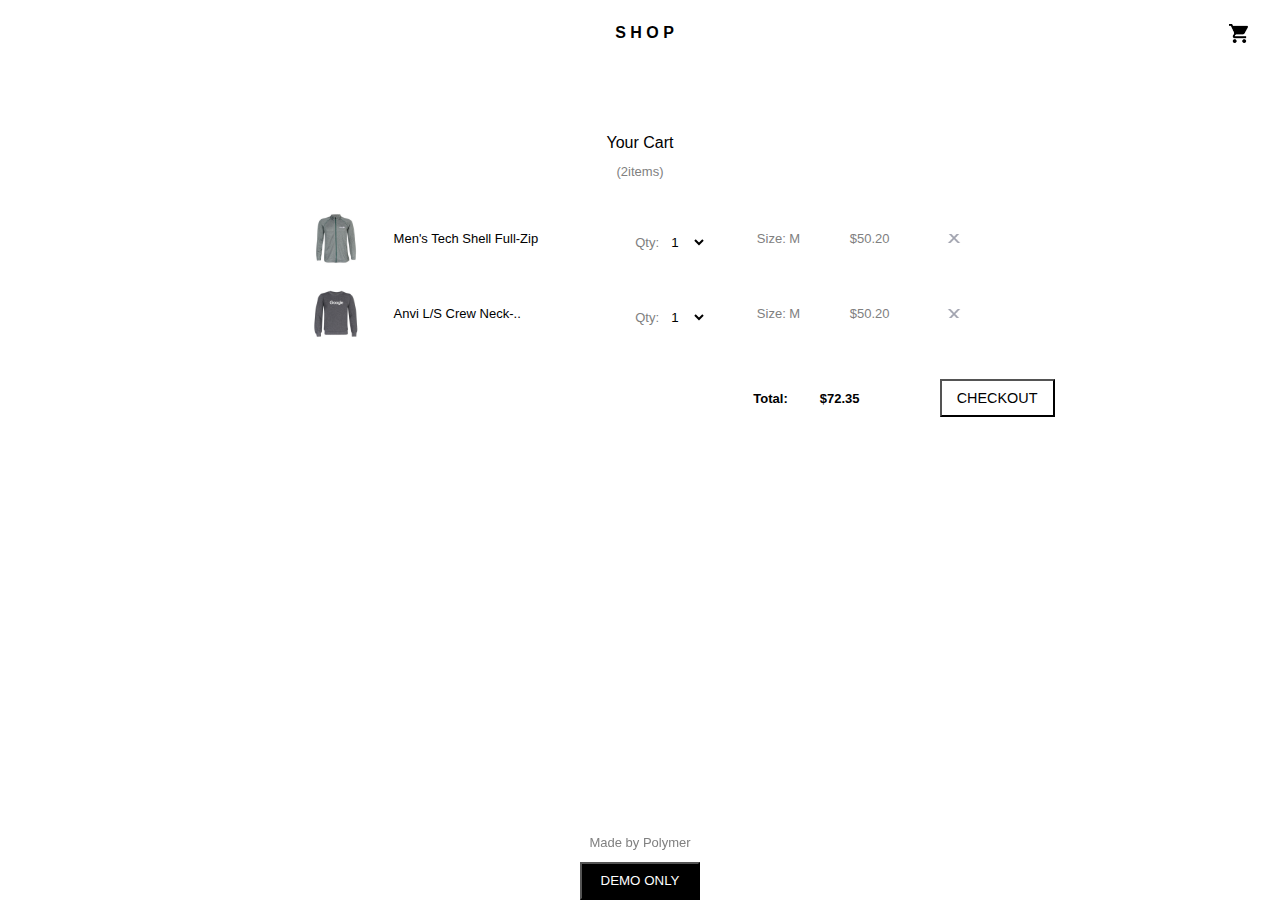
==== HTML/cart-page.html @ a805799a "polymer-project" ====
<!DOCTYPE html>
<html lang="en">
<head>
    <meta charset="UTF-8">
    <meta name="viewport" content="width=device-width, initial-scale=1.0">
    <link rel="stylesheet" href="../CSS/style.css"/>
    <link rel="stylesheet" href="../CSS/cart-page.css"/>
    <title>Cart-Page</title>
</head>
<body> 
    <div class="outer-container">
        <header class="heading"> 
            <!-- Three-line icon acting as a toggle button -->
            <div class="three-line" id="menu-toggle">
                <img class="three-line-img" src="../Image/three-line.png" alt="three-line icon">
            </div>
            <!-- Header Content -->
            <div class="heading-cart">
                <a href="../HTML/home-page.html" class="image-link">
                <h3 class="shop-heading">S H O P</h3></a> 
                <img class="cart-img" src="../Image/cart.png" alt="cart icon"/>
            </div>
        </header> 

        <!-- Sidebar menu -->
        <div class="sidebar" id="sidebar">
            <ul class="item-list-sidebar">
                <a href="../HTML/item-page.html" class="image-link">
                <li>Men's Outerwear</li></a>
                <a href="../HTML/item-page.html" class="image-link">
                <li>Ladies Outerwear</li></a>
                <a href="../HTML/item-page.html" class="image-link">
                <li>Men's T-Shirts</li></a>
                <a href="../HTML/item-page.html" class="image-link">
                <li>Ladies T-Shirts</li></a>
            </ul>
        </div>

         <!-- Overlay that closes the sidebar when clicked -->
         <div class="sidebar-overlay" id="sidebar-overlay"></div>

        <!-- Main Container -->
        <div class="main-container"> 
            <p class="cart-heading">Your Cart</p>
            <p class="item-count">(2items)</p> 
            <div class="whole-item">
                <div class="item"> 
                    <img class="item-image" src="../Image/men1.png" alt="item1"/>
                    <div class="item-detail">
                        
                            <p class="item-heading">Men's Tech Shell Full-Zip</p>
                            
                        <div class="qty-dropdown">
                            <p class="qauntity">Qty:</p>
                            <select id="number-dropdown" name="number-dropdown">
                                <option value="1">1</option>
                                <option value="2">2</option>
                                <option value="3">3</option>
                                <option value="4">4</option>
                                <option value="5">5</option>
                                <option value="6">6</option>
                                <option value="7">7</option>
                                <option value="8">8</option>
                                <option value="9">9</option>
                                <option value="10">10</option>
                                <option value="11">11</option>
                                <option value="12">12</option>
                              </select>
                        </div>
                        <p class="color-change">Size:  M</p>
                        <p class="color-change">$50.20</p>
                    </div>
                    <div class="cancel-image">
                    <img src="../Image/cancel.png" alt="cancel">
                    </div>

                </div>
                <div class="item">
                    <img class="item-image" src="../Image/men2.png" alt="item2"/>
                    <div class="item-detail">
                            <p class="item-heading">Anvi L/S Crew Neck-..</p>
                          
                        <div class="qty-dropdown">
                            <p class="qauntity">Qty:</p>
                            <select id="number-dropdown" name="number-dropdown">
                                <option value="1">1</option>
                                <option value="2">2</option>
                                <option value="3">3</option>
                                <option value="4">4</option>
                                <option value="5">5</option>
                                <option value="6">6</option>
                                <option value="7">7</option>
                                <option value="8">8</option>
                                <option value="9">9</option>
                                <option value="10">10</option>
                                <option value="11">11</option>
                                <option value="12">12</option>
                              </select>
                        </div>
                        <p class="color-change">Size:  M</p>
                        <p class="color-change">$50.20</p>
                    </div>
                    <div class="cancel-image">
                        <img src="../Image/cancel.png" alt="cancel">
                    </div>

                </div> 
            </div> 
            <div class="bottom-footer">
            <p class="total">Total:<span>$72.35</span></p>
            <footer class="checkout">
                <a href="../HTML/checkout-page.html">
                <button class="checkout-button">CHECKOUT</button></a>
            </footer> 
            </div>
            <p class="made-by">Made by Polymer</p> 
            <div class="demo-button-div">
                <button class="demo-button">DEMO ONLY</button>
            </div> 
        </div>
       

    </div>
    <script src="../JS/Home-Page.js"></script>
</body>
</html>
---- CSS/style.css ----
*{
    box-sizing: border-box;
    margin: 0;
    padding: 0;
}
.outer-container{
    font-family: 'Roboto', 'Noto', sans-serif;
    min-height: 100vh;
    max-width: 100vw;
    overflow-x: hidden;
    object-fit: contain; 
}
.main-container{
    font-size: 13px;
    line-height: 1.5;
    display: flex;
    flex-direction: column;
    justify-content: center;
    align-items: center;
    object-fit: contain; 
    padding: 0;

}
.heading{
   
    color: black;
    display: flex;
    flex-direction: row;
    justify-content: space-between;
    font-size: 0.8rem;
    margin: 1.5rem 2rem  1rem ;
    margin-bottom: 1.4rem;
}

.three-line{
    width: 40vw;
    cursor: pointer;
    display: flex;
    align-items: center;
}
.heading-cart{
    width: 60vw;
    display: flex;
    flex-direction: row;
    justify-content: space-between;
}
.shop-heading{
    cursor: pointer;
}

.three-line-img{
    display: inline;
    width: 1.2rem;  
    height: 1.5rem; 
    margin-top: -0.2rem;
}
.cart-img{
    width:1.2rem;
    height: 1.2rem;
}
.item-list{
    display: none;
   
}
.mens-heading{
    margin-top: 2rem;
    font-size: 1rem;

}
.shop-button-div{
    margin-top: 1.5rem;
    margin-bottom: 2rem;
    cursor: pointer;
}
.demo-button-div{
    margin-top: 0.8rem;
}
.shop-button{
    width:10rem;
    height: 2.5rem;
    background-color: white;
    border: 2px solid black;
    cursor: pointer;
}
.demo-button{
    width:7.5rem;
    height: 2.4rem;
    color: white;
    background-color: black;

}
.t-shirt-div{
    display: flex;
    flex-direction: row;
    overflow: hidden; 
    margin: 0;
}
img{
    object-fit: cover;
    height: 35vh;
}

.Mens-tshirt{
    display: flex;
    flex-direction: column;
    text-align: center;
}
.ladies-tshirt{
    display: flex;
    flex-direction: column;
    text-align: center;

}
.Mens-tshirt button{
    width:8rem;
}
.ladies-tshirt button{
    width:8rem;
}
    
.m-tshirt-img{
    width:100%;
}
.l-tshirt-img{
    width:100%;
} 
.made-by{
    color: grey;
}
.sidebar {
    position: fixed;
    top: 0;
    left: -80vw; 
    width: 80vw; 
    height: 100vh;
    background-color:white;
    transition: left 0.3s ease;
    padding-top: 2rem;
    z-index: 2;
}

.sidebar .item-list-sidebar {
    display: flex;
    flex-direction: column;
    list-style: none;
    padding-left: 1rem;
    font-size: 0.8rem;
    color: grey;
    gap: 1rem;
}
.item-list-sidebar li{
    margin-bottom: 1.5rem;
}
.sidebar-overlay {
    display: none; 
    position: fixed;
    top: 0;
    left: 80vw; 
    width: 20vw; 
    height: 100vh;
    background-color: rgba(0, 0, 0, 0.5); 
    cursor: pointer;
    z-index: 1; 
}

.image-link {
    display: inline-block; 
    text-decoration: none; 
    color: black;
}
.product-image {
    width: 100%; 
    display: block; 
}
li{
    cursor: pointer;
}

@media (min-width: 321px) {
    
    .item-list {
        display: flex;
        flex-direction: row;
        list-style-type: none;
        gap: 2vw;
        margin-bottom: 2rem;
    }
    .three-line-img{
        display: none;
    }
    .three-line{
        width: 49vw;
    }
    .heading-cart{
        width: 51vw;
    }
    .t-shirt-div{
        width: 80%;
        .img-url {
      width: 100%;
    }
    }
    .Mens-tshirt, .ladies-tshirt {
        display: flex;
        flex-direction: column;
        text-align: center;
        flex: 1; /* Ensure both images take equal space */
    }
    .img-url{
        width:80%;
        img{
            width: 100%;
        }
    }
    .home-image {
        height: 320px;
        width: 80%;
      }
   
}
---- CSS/cart-page.css ----
.main-container{
    display: flex;
    flex-direction: column;
    justify-content: center;
}
.shop-heading{
    font-size: 1.17rem;
}
.heading{
    margin-bottom: 1.5rem;
}
.item-count{
    color: grey;
}
.whole-item{
    display: flex;
    flex-direction: column;
    justify-content: center;
    margin-top: 2rem;
}

.cancel-image{
    img{
        margin-top: 0.3rem;
        width:10vw;
        height: 1.2vh;
    }
}
.color-change{
    color: grey;
}
.item{
    display: flex;
    flex-direction: row;
    justify-content: center;
    gap:1rem;
    width:90vw;
    margin-bottom: 2rem;
    .item-image{
        width:25%;
        height: 30%;
    }
    .item-detail{
        display:flex;
        flex-direction: column; 
    }
}
.qty-dropdown{
    position: relative;
    margin-top: 0.5rem;
    p{
        color: grey;
    }
    select{

        width:4.5rem;
        padding-left: 2rem;
        border: none;
        background-color: white;
    }
   
}
.qauntity{
    position: absolute;
}
.total{
    align-self: flex-end;
    font-weight: bold;
    margin-left:8rem;
    span{
        margin-left: 2rem;
    }
}
.checkout{
    position: fixed;
    bottom: 0;
    left:0; 
    width: 100%;
}
.checkout-button{
    cursor:pointer;
    font-size: 1rem;
    width: 100%;
    height: 4rem;
    background-color: hsl(240, 71%, 19%);
    color: white;
}
.bottom-footer{
    display:flex;
    flex-direction: column;
}
.made-by{
    display: none;
}
.demo-button-div{
    display: none;
    margin-top: 0.8rem;
}
.demo-button{
    width:7.5rem;
    height: 2.4rem;
    /* padding-bottom: 2px; */
    color: white;
    background-color: black;

}
@media (min-width: 321px) { 
    .item{
        margin-bottom: 1.5rem;
        .item-image{
            width:4vw;
            /* height:20vh; */
    
        }
        .item-detail{
            display:flex;
            flex-direction: row; 
            align-items: center;
            justify-content: space-between;
            width:40vw;
           
            
        }


    }
    .item-count{
        margin-top: 0.4rem;
    }
.item .item-heading{
        width:15vw;
        /* margin-right: 2rem; */
        margin-left: 1rem;

    }
    
    .cancel-image{
        align-self:center;
        margin-left: 2rem;
        img{
            width:2rem;
            height:0.6rem;
        }
    }
    .cart-heading{
        margin-top: 4rem;
        font-size: 1rem;
    }
    .three-line{
        width:47vw;
    }
    .total{
        align-self: center;
        margin-right:0;
        margin-left: 20rem;
    }
    .checkout{ 
        margin-left: 5rem;
        position:relative;
        
       

    }
    .checkout-button{
        background-color: white;
        color:black;
        width:9vw;
        height:4.2vh;
        font-size: 0.9rem;
        
    }
    .bottom-footer{
        flex-direction: row; 
        margin-top: 1rem;
        margin-left: 13rem;
    }
    .shop-heading{
        font-size: 1rem;
    }
    .made-by{
        display:block;
        position:fixed;
        margin-bottom: 3rem;
        bottom: 0;
    }
    .demo-button-div{
        display: block;
        position: fixed;
        bottom: 0;
    }
    
}
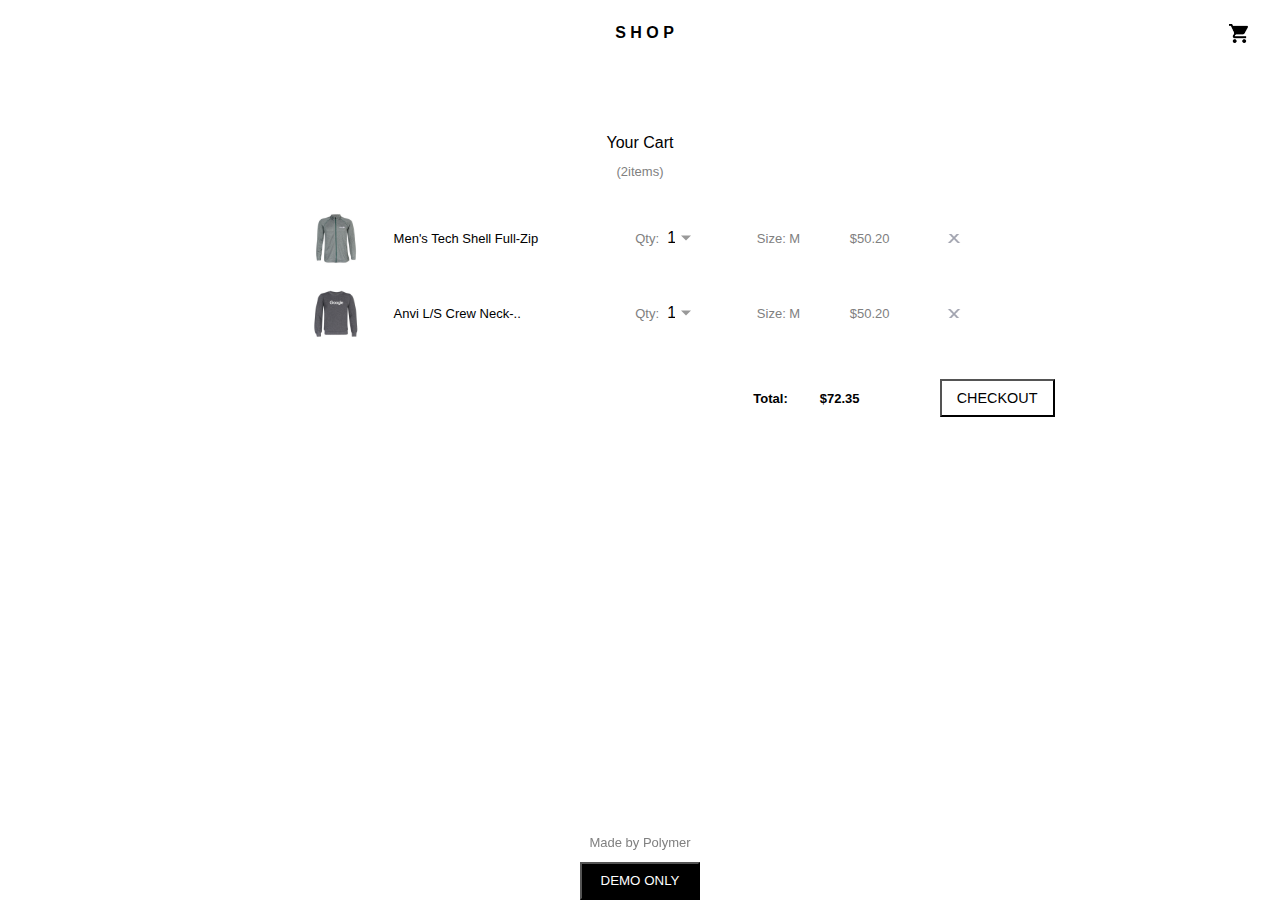
==== commit dedb1595: "added index.html" ====
--- a/HTML/cart-page.html
+++ b/HTML/cart-page.html
@@ -16,7 +16,7 @@
             </div>
             <!-- Header Content -->
             <div class="heading-cart">
-                <a href="../HTML/home-page.html" class="image-link">
+                <a href="../index.html" class="image-link">
                 <h3 class="shop-heading">S H O P</h3></a> 
                 <img class="cart-img" src="../Image/cart.png" alt="cart icon"/>
             </div>
--- a/CSS/cart-page.css
+++ b/CSS/cart-page.css
@@ -103,6 +103,18 @@
     color: white;
     background-color: black;
 
+}
+select {
+    appearance: none; /* Remove default browser styling */
+    background-image: url('data:image/svg+xml;charset=US-ASCII,%3Csvg xmlns%3D%22http%3A//www.w3.org/2000/svg%22 width%3D%2212%22 height%3D%2212%22 viewBox%3D%220 0 24 24%22 fill%3D%22%23999999%22%3E%3Cpath d%3D%22M7 10l5 5 5-5z%22/%3E%3C/svg%3E'); /* Custom arrow icon */
+    background-repeat: no-repeat;
+    background-position: right 0.6rem center; /* Position of the icon */
+    background-size: 1.5rem; /* Size of the icon */
+    padding-right: 2rem; /* Add padding to avoid text overlapping the icon */
+    color:black; /* Text color */
+    border: none;
+    font-size: 1rem;
+    outline:none;
 }
 @media (min-width: 321px) { 
     .item{
@@ -188,5 +200,8 @@
         position: fixed;
         bottom: 0;
     }
+    .qty-dropdown{
+        margin-top: 0;
+    }
     
 }
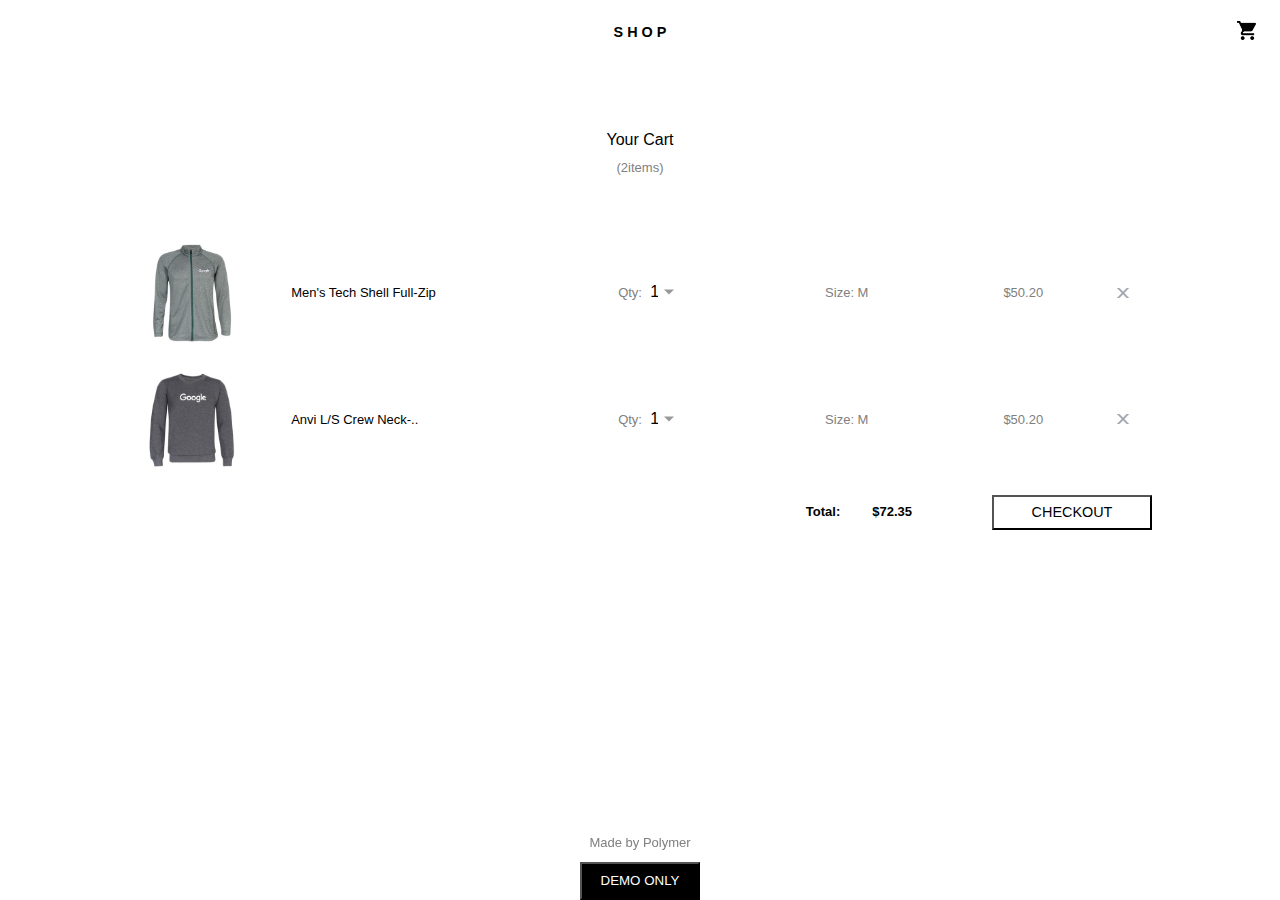
==== commit d335d85e: "updated entire project url" ====
--- a/HTML/cart-page.html
+++ b/HTML/cart-page.html
@@ -9,20 +9,19 @@
 </head>
 <body> 
     <div class="outer-container">
-        <header class="heading"> 
-            <!-- Three-line icon acting as a toggle button -->
+        <header class="heading">
             <div class="three-line" id="menu-toggle">
                 <img class="three-line-img" src="../Image/three-line.png" alt="three-line icon">
+            </div> 
+            <a href="../index.html" class="image-link">
+                <h3 class="shop-heading">S H O P</h3></a>  
+            <div class="cart-icon">
+                <a href="../HTML/cart-page.html" class="image-link">
+                    <img class="cart-img" src="../Image/cart.png" alt="cart icon"/></a>
             </div>
-            <!-- Header Content -->
-            <div class="heading-cart">
-                <a href="../index.html" class="image-link">
-                <h3 class="shop-heading">S H O P</h3></a> 
-                <img class="cart-img" src="../Image/cart.png" alt="cart icon"/>
-            </div>
-        </header> 
 
-        <!-- Sidebar menu -->
+        </header>
+
         <div class="sidebar" id="sidebar">
             <ul class="item-list-sidebar">
                 <a href="../HTML/item-page.html" class="image-link">
@@ -36,10 +35,8 @@
             </ul>
         </div>
 
-         <!-- Overlay that closes the sidebar when clicked -->
          <div class="sidebar-overlay" id="sidebar-overlay"></div>
 
-        <!-- Main Container -->
         <div class="main-container"> 
             <p class="cart-heading">Your Cart</p>
             <p class="item-count">(2items)</p> 
@@ -106,12 +103,15 @@
 
                 </div> 
             </div> 
-            <div class="bottom-footer">
-            <p class="total">Total:<span>$72.35</span></p>
-            <footer class="checkout">
-                <a href="../HTML/checkout-page.html">
-                <button class="checkout-button">CHECKOUT</button></a>
-            </footer> 
+            <div class="bottom-footer"> 
+            <div class="checkout-div">
+                <p class="total">Total:<span>$72.35</span></p>
+                <footer class="checkout"> 
+                    
+                    <a href="../HTML/checkout-page.html">
+                    <button class="checkout-button">CHECKOUT</button></a>
+                </footer>  
+            </div>
             </div>
             <p class="made-by">Made by Polymer</p> 
             <div class="demo-button-div">
--- a/CSS/style.css
+++ b/CSS/style.css
@@ -5,8 +5,10 @@
 }
 .outer-container{
     font-family: 'Roboto', 'Noto', sans-serif;
+    max-width: 1440px;
     min-height: 100vh;
-    max-width: 100vw;
+    width: 100%;
+    margin: 0 auto; /* Center content on larger screens */
     overflow-x: hidden;
     object-fit: contain; 
 }
@@ -22,21 +24,37 @@
 
 }
 .heading{
-   
-    color: black;
+    display: flex;
+    position: relative;
+    padding: 1.5rem;
+    justify-content: center;
+    width:100%;
+    height:3vh;
+    height: auto;
+    /* color: black;
     display: flex;
     flex-direction: row;
     justify-content: space-between;
     font-size: 0.8rem;
     margin: 1.5rem 2rem  1rem ;
-    margin-bottom: 1.4rem;
+    margin-bottom: 1.4rem; */
+}
+.cart-icon{
+    cursor: pointer;
+    position:absolute;
+    top:1.3rem;
+    right:1.5rem;
+
 }
 
 .three-line{
-    width: 40vw;
-    cursor: pointer;
-    display: flex;
-    align-items: center;
+    /* width: 40vw; */
+    cursor: pointer;
+    position:absolute;
+    top:1.2rem;
+    left:1.5rem;
+    /* display: flex; */
+    /* align-items: center; */
 }
 .heading-cart{
     width: 60vw;
@@ -46,13 +64,14 @@
 }
 .shop-heading{
     cursor: pointer;
+    font-size: 0.9rem;
 }
 
 .three-line-img{
     display: inline;
     width: 1.2rem;  
     height: 1.5rem; 
-    margin-top: -0.2rem;
+    /* margin-top: -0.2rem; */
 }
 .cart-img{
     width:1.2rem;
@@ -63,7 +82,7 @@
    
 }
 .mens-heading{
-    margin-top: 2rem;
+    margin-top: 0.8rem;
     font-size: 1rem;
 
 }
@@ -175,8 +194,13 @@
 li{
     cursor: pointer;
 }
-
-@media (min-width: 321px) {
+.home-image{
+    width:100%;
+    height:240px;
+    object-fit: cover;
+}
+
+@media (min-width: 768px) {
     
     .item-list {
         display: flex;
@@ -188,9 +212,9 @@
     .three-line-img{
         display: none;
     }
-    .three-line{
+    /* .three-line{
         width: 49vw;
-    }
+    } */
     .heading-cart{
         width: 51vw;
     }
@@ -207,15 +231,24 @@
         flex: 1; /* Ensure both images take equal space */
     }
     .img-url{
+       
         width:80%;
+        width:min(100%,1440px);
+       
         img{
             width: 100%;
         }
     }
     .home-image {
         height: 320px;
+        width:min(100%,1440px);
         width: 80%;
       }
+      .t-shirt-div{
+        
+        width:80%;
+        width: min(100%, 1440px);
+      }
    
 }
 
--- a/CSS/cart-page.css
+++ b/CSS/cart-page.css
@@ -3,12 +3,12 @@
     flex-direction: column;
     justify-content: center;
 }
-.shop-heading{
+/* .shop-heading{
     font-size: 1.17rem;
 }
 .heading{
     margin-bottom: 1.5rem;
-}
+} */
 .item-count{
     color: grey;
 }
@@ -116,11 +116,15 @@
     font-size: 1rem;
     outline:none;
 }
-@media (min-width: 321px) { 
+@media (min-width: 768px) { 
     .item{
         margin-bottom: 1.5rem;
+       
+        /* justify-content: flex-start; */
+        gap:2rem;
         .item-image{
-            width:4vw;
+            /* width:30%; */
+            width:8vw;
             /* height:20vh; */
     
         }
@@ -129,7 +133,7 @@
             flex-direction: row; 
             align-items: center;
             justify-content: space-between;
-            width:40vw;
+            width:60vw;
            
             
         }
@@ -138,6 +142,11 @@
     }
     .item-count{
         margin-top: 0.4rem;
+    } 
+    .whole-item{
+        flex-grow:1;
+        margin: 5vw; 
+        margin-bottom: 0;
     }
 .item .item-heading{
         width:15vw;
@@ -168,7 +177,7 @@
     }
     .checkout{ 
         margin-left: 5rem;
-        position:relative;
+        position:relative; 
         
        
 
@@ -176,18 +185,25 @@
     .checkout-button{
         background-color: white;
         color:black;
-        width:9vw;
-        height:4.2vh;
+        width:160px;
+        height:35px;
         font-size: 0.9rem;
         
     }
-    .bottom-footer{
+    .checkout-div{
+        display: flex;
+        justify-content: end; 
+        
+    }
+    .bottom-footer{ 
+        width:100%;
         flex-direction: row; 
-        margin-top: 1rem;
-        margin-left: 13rem;
-    }
-    .shop-heading{
-        font-size: 1rem;
+        justify-content: end; 
+        margin-right: 20vw;
+        /* margin-left: 5vw; */
+        /* margin-top: 1rem; */
+        /* margin-left: 5vw;
+        margin-right:5vw; */
     }
     .made-by{
         display:block;
